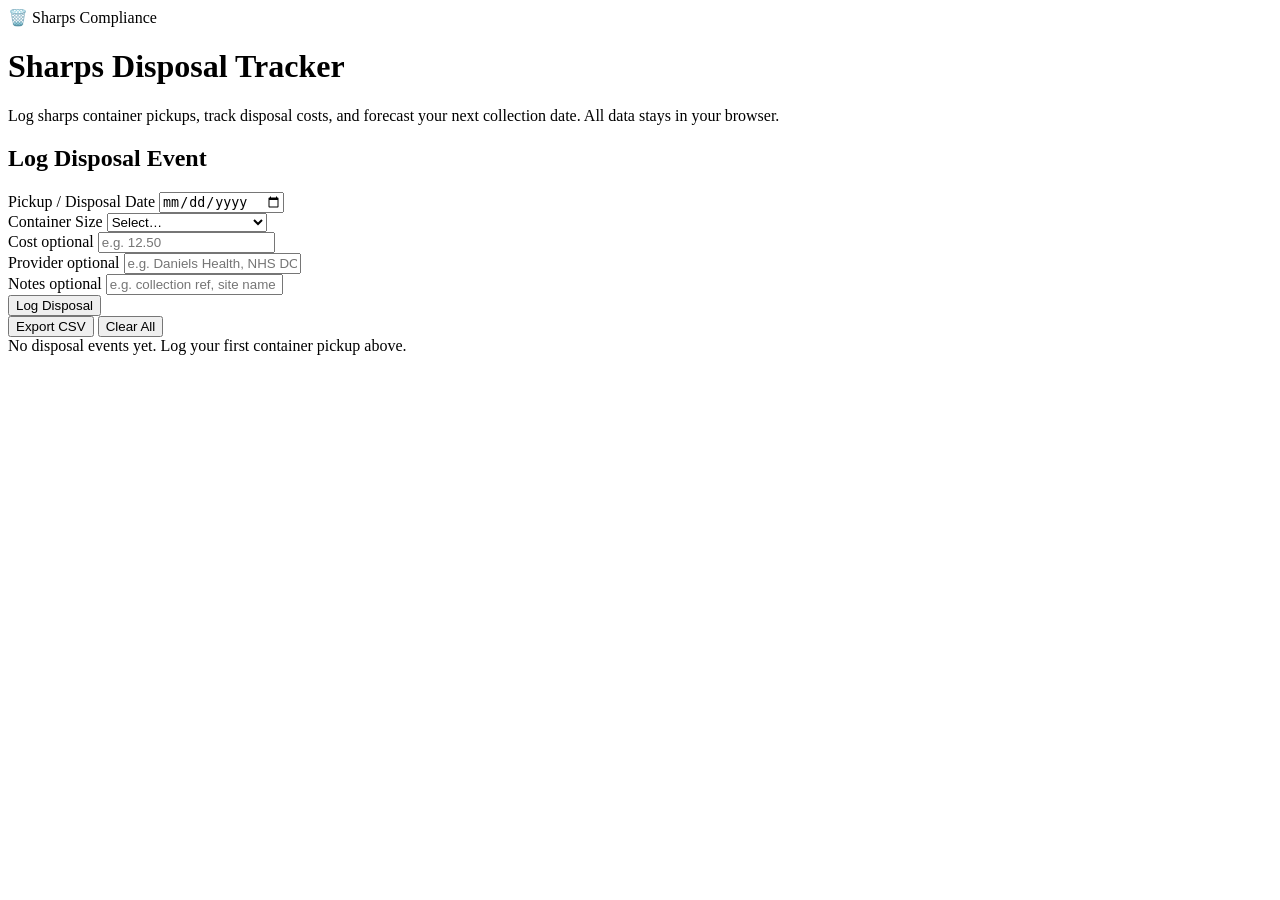
==== index.html @ cb8a5f5b "Publish sharps-disposal-tracker standalone widget (static build + docs)" ====
<!DOCTYPE html>
<html lang="en">
<head>
  <meta name="robots" content="noindex, nofollow">
  <script>
    if (window.self !== window.top) {
      document.documentElement.setAttribute('data-theme', 'dark');
      window.addEventListener('message', function(e) {
        if (e.data && e.data.type === 'poli-theme') {
          document.documentElement.setAttribute('data-theme', e.data.light ? 'light' : 'dark');
        }
      });
    }
  </script>
  <meta charset="UTF-8">
  <meta name="viewport" content="width=device-width, initial-scale=1.0">
  <meta name="description" content="Track sharps container fill and disposal events for your tattoo or piercing studio. Log pickup dates, costs, and forecast your next collection. LocalStorage — no account required.">
  <title>Sharps Disposal Tracker | Poli International</title>
  <link rel="stylesheet" href="/tools/sharps-disposal-tracker/css/style.css">
</head>
<body>
<div class="tool-wrapper">

  <header class="tool-header">
    <div class="tool-header__badge">🗑️ Sharps Compliance</div>
    <h1>Sharps Disposal Tracker</h1>
    <p>Log sharps container pickups, track disposal costs, and forecast your next collection date. All data stays in your browser.</p>
  </header>

  <!-- Cost summary -->
  <div id="summary-row" class="summary-row" style="display:none">
    <div class="summary-card">
      <div class="summary-label">Total Disposals</div>
      <div id="total-disposals" class="summary-value">0</div>
    </div>
    <div class="summary-card">
      <div class="summary-label">Total Cost</div>
      <div id="total-cost" class="summary-value">£0.00</div>
    </div>
    <div class="summary-card">
      <div class="summary-label">Avg. Cost / Pickup</div>
      <div id="avg-cost" class="summary-value">—</div>
    </div>
    <div class="summary-card">
      <div class="summary-label">Next Forecast</div>
      <div id="next-forecast" class="summary-value">—</div>
    </div>
  </div>

  <div class="add-card">
    <h2 class="add-title">Log Disposal Event</h2>
    <div class="form-grid">
      <div class="form-field">
        <label for="disposal-date">Pickup / Disposal Date</label>
        <input type="date" id="disposal-date" class="input-field">
      </div>
      <div class="form-field">
        <label for="container-size">Container Size</label>
        <select id="container-size" class="input-field">
          <option value="">Select…</option>
          <option value="0.7 L">0.7 L (small / chairside)</option>
          <option value="1 L">1 L</option>
          <option value="2 L">2 L</option>
          <option value="5 L">5 L</option>
          <option value="8 L">8 L</option>
          <option value="Multiple containers">Multiple containers</option>
        </select>
      </div>
      <div class="form-field">
        <label for="disposal-cost">Cost <span class="opt-label">optional</span></label>
        <input type="number" id="disposal-cost" class="input-field" placeholder="e.g. 12.50" min="0" step="0.01">
      </div>
      <div class="form-field">
        <label for="provider">Provider <span class="opt-label">optional</span></label>
        <input type="text" id="provider" class="input-field" placeholder="e.g. Daniels Health, NHS DOOP">
      </div>
      <div class="form-field form-field--wide">
        <label for="disposal-notes">Notes <span class="opt-label">optional</span></label>
        <input type="text" id="disposal-notes" class="input-field" placeholder="e.g. collection ref, site name">
      </div>
    </div>
    <button id="add-btn" class="add-btn">Log Disposal</button>
  </div>

  <div class="log-controls">
    <div id="log-count" class="log-count"></div>
    <div class="log-actions">
      <button id="export-btn" class="ctrl-btn">Export CSV</button>
      <button id="clear-btn" class="ctrl-btn ctrl-btn--danger">Clear All</button>
    </div>
  </div>

  <div id="records-wrap">
    <div id="empty-state" class="empty-state">No disposal events yet. Log your first container pickup above.</div>
    <table id="records-table" class="log-table" style="display:none">
      <thead>
        <tr>
          <th>Date</th>
          <th>Container</th>
          <th>Cost</th>
          <th>Provider</th>
          <th>Notes</th>
          <th></th>
        </tr>
      </thead>
      <tbody id="records-body"></tbody>
    </table>
  </div>

</div>
<script src="/tools/sharps-disposal-tracker/js/app.js"></script>
</body>
</html>
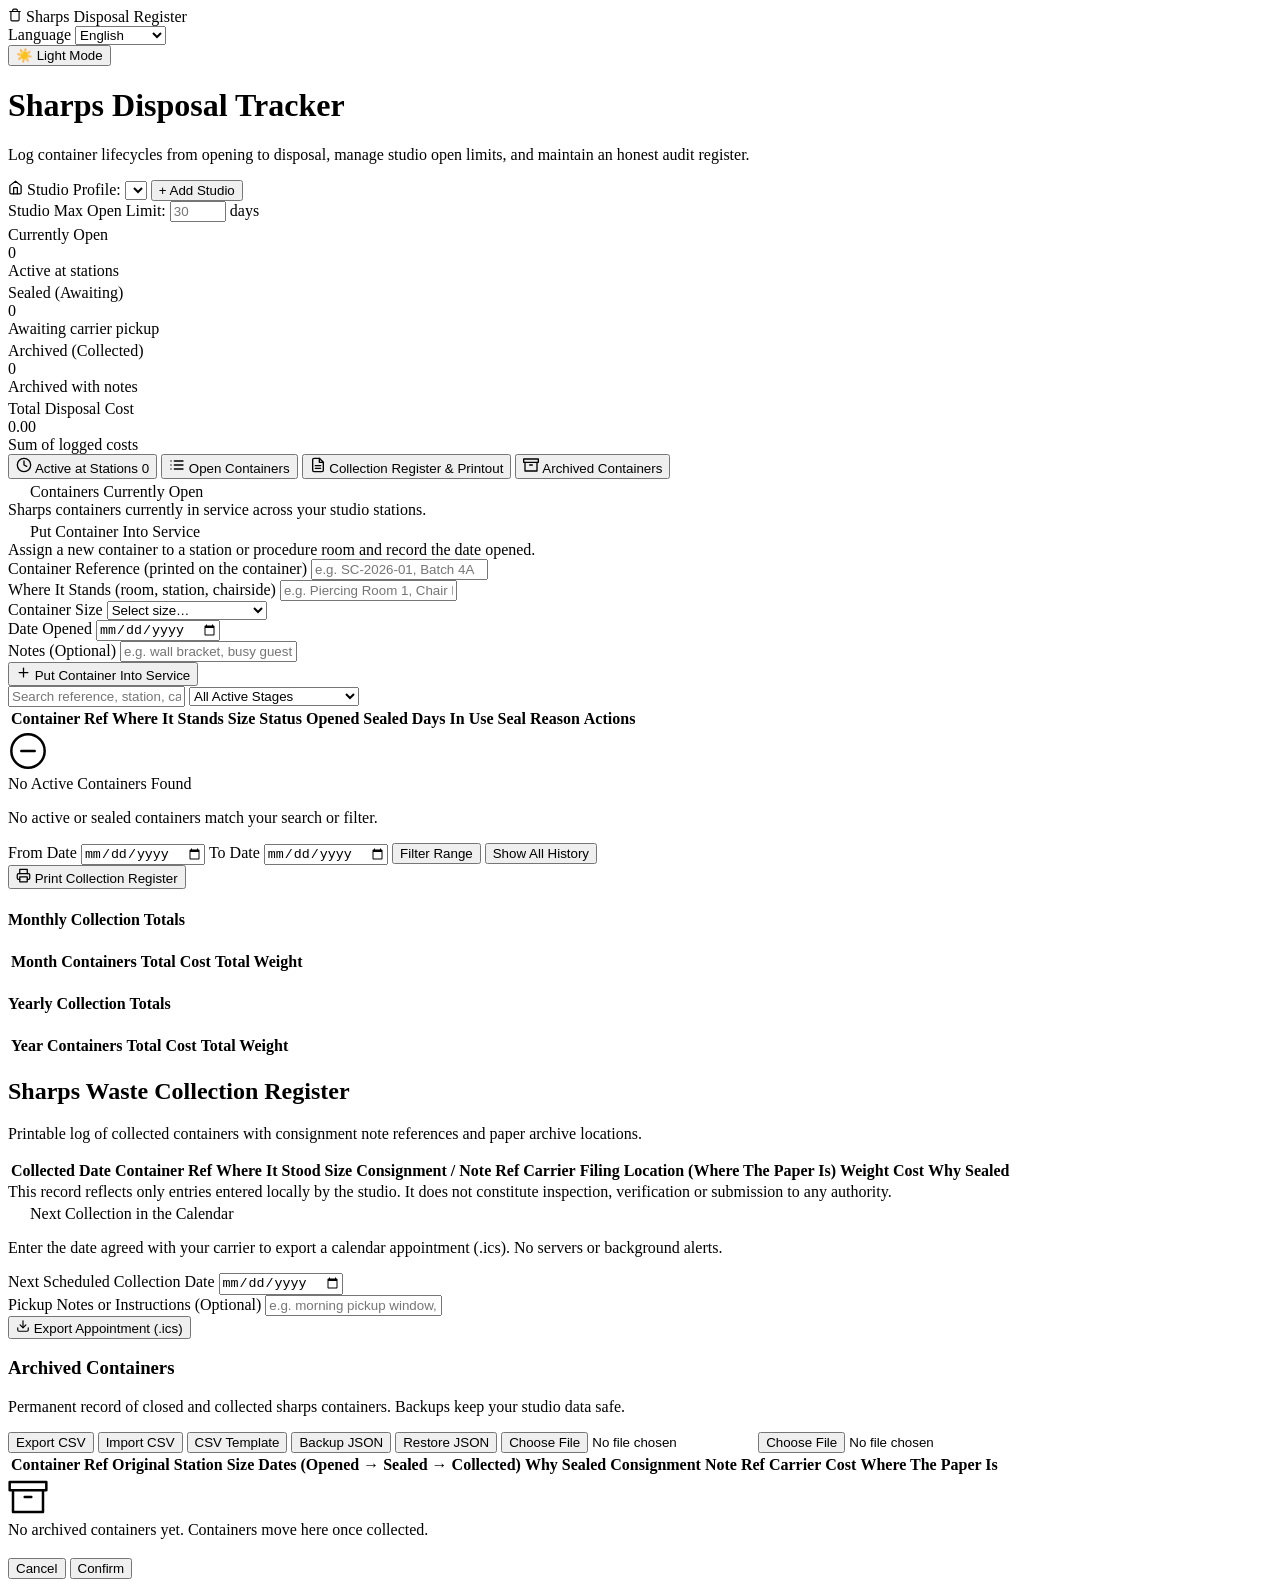
==== commit dedde030: "sync index.html from the live site The website copy of this tool moved on and the repo did not, so a" ====
--- a/index.html
+++ b/index.html
@@ -1,113 +1,563 @@
 <!DOCTYPE html>
-<html lang="en">
+<html lang="en" data-theme="dark">
 <head>
   <meta name="robots" content="noindex, nofollow">
+  <meta charset="UTF-8" />
+  <meta name="viewport" content="width=device-width, initial-scale=1.0" />
+  <title>Sharps Disposal Tracker</title>
+  <meta name="description" content="Log sharps container lifecycles from opening to disposal with references, locations, open limits, sealing reasons, consignment notes, and printable registers." />
+  <meta property="og:title" content="Sharps Disposal Tracker" />
+  <meta property="og:description" content="Log sharps container lifecycles from opening to disposal with references, locations, open limits, sealing reasons, consignment notes, and printable registers." />
+  <meta property="og:type" content="website" />
+  <meta name="twitter:card" content="summary_large_image" />
+  <link rel="stylesheet" href="/tools/sharps-disposal-tracker/css/style.css" />
+  
+  <!-- Synchronously load dictionary before rendering -->
+  <script src="/tools/sharps-disposal-tracker/js/i18n.js"></script>
+
   <script>
-    if (window.self !== window.top) {
-      document.documentElement.setAttribute('data-theme', 'dark');
+    // Theme handshake & initialization
+    (function() {
+      var framed = window.self !== window.top;
+      // Inside the site frame the host owns the theme and posts it on load, so
+      // stay dark until it does rather than flashing the OS preference. Storage
+      // throws in private mode; that must not take the listener down with it.
+      if (framed) {
+        document.documentElement.setAttribute('data-theme', 'dark');
+      } else {
+        try {
+          var savedTheme = localStorage.getItem('poli-theme-preference');
+          if (savedTheme) {
+            document.documentElement.setAttribute('data-theme', savedTheme);
+          } else if (window.matchMedia && window.matchMedia('(prefers-color-scheme: light)').matches) {
+            document.documentElement.setAttribute('data-theme', 'light');
+          }
+        } catch (e) {}
+      }
       window.addEventListener('message', function(e) {
         if (e.data && e.data.type === 'poli-theme') {
-          document.documentElement.setAttribute('data-theme', e.data.light ? 'light' : 'dark');
+          var theme = e.data.light ? 'light' : 'dark';
+          document.documentElement.setAttribute('data-theme', theme);
+          try { localStorage.setItem('poli-theme-preference', theme); } catch (err) {}
         }
       });
-    }
+    })();
   </script>
-  <meta charset="UTF-8">
-  <meta name="viewport" content="width=device-width, initial-scale=1.0">
-  <meta name="description" content="Track sharps container fill and disposal events for your tattoo or piercing studio. Log pickup dates, costs, and forecast your next collection. LocalStorage — no account required.">
-  <title>Sharps Disposal Tracker | Poli International</title>
-  <link rel="stylesheet" href="/tools/sharps-disposal-tracker/css/style.css">
+<script type='application/ld+json'>
+{
+  "@context": "https://schema.org",
+  "@type": "WebApplication",
+  "name": "Sharps Disposal Compliance Tracker",
+  "url": "https://poliinternational.com/tools/sharps-disposal-tracker/",
+  "description": "Log every sharps container disposal with date, size, cost, and provider. Track frequency, forecast next pickup, and keep a compliance record.",
+  "applicationCategory": "UtilityApplication",
+  "operatingSystem": "Any",
+  "browserRequirements": "Requires JavaScript. Requires HTML5.",
+  "offers": {
+    "@type": "Offer",
+    "price": "0",
+    "priceCurrency": "USD"
+  },
+  "author": {
+    "@type": "Organization",
+    "name": "Poli International",
+    "url": "https://poliinternational.com"
+  },
+  "creator": {
+    "@type": "Organization",
+    "name": "Poli International",
+    "url": "https://poliinternational.com"
+  },
+  "maintainer": {
+    "@type": "Organization",
+    "name": "Poli International",
+    "url": "https://poliinternational.com"
+  },
+  "dateModified": "2026-09-18",
+  "license": "https://opensource.org/licenses/MIT",
+  "isAccessibleForFree": true
+}
+</script>
+  <link rel="stylesheet" href="/tools/shared/print.css" media="print">
+  <link rel="stylesheet" href="/tools/shared/a11y.css">
 </head>
 <body>
 <div class="tool-wrapper">
 
+  <!-- Header -->
   <header class="tool-header">
-    <div class="tool-header__badge">🗑️ Sharps Compliance</div>
-    <h1>Sharps Disposal Tracker</h1>
-    <p>Log sharps container pickups, track disposal costs, and forecast your next collection date. All data stays in your browser.</p>
+    <div class="tool-header__top">
+      <div class="tool-header__badge" id="app-badge">
+        <svg width="14" height="14" viewBox="0 0 24 24" fill="none" stroke="currentColor" stroke-width="2" stroke-linecap="round" stroke-linejoin="round">
+          <path d="M3 6h18"></path>
+          <path d="M19 6v14c0 1-1 2-2 2H7c-1 0-2-1-2-2V6"></path>
+          <path d="M8 6V4c0-1 1-2 2-2h4c1 0 2 1 2 2v2"></path>
+        </svg>
+        <span data-i18n="app.badge">Sharps Disposal Register</span>
+      </div>
+
+      <!-- Language selector dropdown -->
+      <div class="lang-select-wrap">
+        <label for="lang-selector" class="sr-only" data-i18n="app.lang_selector_label">Language</label>
+        <select id="lang-selector" class="lang-select" aria-label="Language" data-i18n-aria-label="app.lang_selector_label">
+          <option value="en">English</option>
+          <option value="fr">Français</option>
+          <option value="it">Italiano</option>
+          <option value="de">Deutsch</option>
+          <option value="es">Español</option>
+          <option value="nl">Nederlands</option>
+          <option value="pt">Português</option>
+        </select>
+      </div>
+
+      <button id="theme-toggle-btn" class="btn btn-secondary btn-sm" title="Toggle theme" data-i18n-title="app.title_theme_toggle">
+        <span id="theme-icon">☀️</span> <span id="theme-text" data-i18n="app.theme_light">Light Mode</span>
+      </button>
+    </div>
+    <h1 data-i18n="app.title">Sharps Disposal Tracker</h1>
+    <p data-i18n="app.subtitle">Log container lifecycles from opening to disposal, manage studio open limits, and maintain an honest audit register.</p>
   </header>
 
-  <!-- Cost summary -->
-  <div id="summary-row" class="summary-row" style="display:none">
+  <!-- Studio Switcher & Open-Too-Long Limit Bar (Improvements B & G) -->
+  <div class="studio-bar" id="studio-bar">
+    <div class="studio-bar__left">
+      <span class="studio-bar__label">
+        <svg width="15" height="15" viewBox="0 0 24 24" fill="none" stroke="currentColor" stroke-width="2" stroke-linecap="round" stroke-linejoin="round">
+          <path d="M3 9l9-7 9 7v11a2 2 0 0 1-2 2H5a2 2 0 0 1-2-2z"></path>
+          <polyline points="9 22 9 12 15 12 15 22"></polyline>
+        </svg>
+        <span data-i18n="app.studio_label">Studio Profile</span>:
+      </span>
+      <select id="studio-selector" class="studio-bar__select" aria-label="Studio Location" data-i18n-aria-label="app.studio_label">
+        <!-- Rendered by app.js -->
+      </select>
+      <button id="btn-add-studio" class="btn btn-secondary btn-sm" data-i18n="app.add_studio_btn">+ Add Studio</button>
+    </div>
+
+    <div class="studio-bar__right">
+      <div class="studio-limit-wrap">
+        <label for="input-studio-limit" data-i18n="app.studio_limit_label">Studio Max Open Limit:</label>
+        <input type="number" id="input-studio-limit" class="studio-limit-input" min="1" max="365" placeholder="30" data-i18n-placeholder="app.studio_limit_placeholder" />
+        <span class="studio-limit-unit" data-i18n="app.studio_limit_days">days</span>
+      </div>
+    </div>
+  </div>
+
+  <!-- High-Level Metrics Summary -->
+  <div class="summary-row" id="metrics-summary">
     <div class="summary-card">
-      <div class="summary-label">Total Disposals</div>
-      <div id="total-disposals" class="summary-value">0</div>
+      <div class="summary-card-header">
+        <span class="summary-label" data-i18n="summary.in_use">Currently Open</span>
+        <svg width="18" height="18" viewBox="0 0 24 24" fill="none" stroke="var(--info)" stroke-width="2" stroke-linecap="round" stroke-linejoin="round">
+          <circle cx="12" cy="12" r="10"></circle>
+          <path d="M12 6v6l4 2"></path>
+        </svg>
+      </div>
+      <div class="summary-value" id="count-open">0</div>
+      <div class="summary-sub" data-i18n="summary.active_at_stations">Active at stations</div>
     </div>
     <div class="summary-card">
-      <div class="summary-label">Total Cost</div>
-      <div id="total-cost" class="summary-value">£0.00</div>
+      <div class="summary-card-header">
+        <span class="summary-label" data-i18n="summary.sealed">Sealed (Awaiting)</span>
+        <svg width="18" height="18" viewBox="0 0 24 24" fill="none" stroke="var(--warning)" stroke-width="2" stroke-linecap="round" stroke-linejoin="round">
+          <rect x="3" y="11" width="18" height="11" rx="2" ry="2"></rect>
+          <path d="M7 11V7a5 5 0 0 1 10 0v4"></path>
+        </svg>
+      </div>
+      <div class="summary-value" id="count-sealed">0</div>
+      <div class="summary-sub" data-i18n="summary.awaiting_pickup">Awaiting carrier pickup</div>
     </div>
     <div class="summary-card">
-      <div class="summary-label">Avg. Cost / Pickup</div>
-      <div id="avg-cost" class="summary-value">—</div>
+      <div class="summary-card-header">
+        <span class="summary-label" data-i18n="summary.collected">Archived (Collected)</span>
+        <svg width="18" height="18" viewBox="0 0 24 24" fill="none" stroke="var(--success)" stroke-width="2" stroke-linecap="round" stroke-linejoin="round">
+          <path d="M22 11.08V12a10 10 0 1 1-5.93-9.14"></path>
+          <polyline points="22 4 12 14.01 9 11.01"></polyline>
+        </svg>
+      </div>
+      <div class="summary-value" id="count-collected">0</div>
+      <div class="summary-sub" data-i18n="summary.archived_with_notes">Archived with notes</div>
     </div>
     <div class="summary-card">
-      <div class="summary-label">Next Forecast</div>
-      <div id="next-forecast" class="summary-value">—</div>
+      <div class="summary-card-header">
+        <span class="summary-label" data-i18n="summary.total_cost">Total Disposal Cost</span>
+        <svg width="18" height="18" viewBox="0 0 24 24" fill="none" stroke="var(--text-muted)" stroke-width="2" stroke-linecap="round" stroke-linejoin="round">
+          <line x1="12" y1="1" x2="12" y2="23"></line>
+          <path d="M17 5H9.5a3.5 3.5 0 0 0 0 7h5a3.5 3.5 0 0 1 0 7H6"></path>
+        </svg>
+      </div>
+      <div class="summary-value" id="total-cost-val">0.00</div>
+      <div class="summary-sub" id="avg-cost-sub" data-i18n="summary.across_collections">Sum of logged costs</div>
     </div>
   </div>
 
-  <div class="add-card">
-    <h2 class="add-title">Log Disposal Event</h2>
-    <div class="form-grid">
-      <div class="form-field">
-        <label for="disposal-date">Pickup / Disposal Date</label>
-        <input type="date" id="disposal-date" class="input-field">
-      </div>
-      <div class="form-field">
-        <label for="container-size">Container Size</label>
-        <select id="container-size" class="input-field">
-          <option value="">Select…</option>
-          <option value="0.7 L">0.7 L (small / chairside)</option>
-          <option value="1 L">1 L</option>
-          <option value="2 L">2 L</option>
-          <option value="5 L">5 L</option>
-          <option value="8 L">8 L</option>
-          <option value="Multiple containers">Multiple containers</option>
+  <!-- Tab Navigation -->
+  <nav class="tab-nav" role="tablist" aria-label="Sharps records">
+    <button class="tab-btn active" data-tab="tab-open" id="nav-btn-open" role="tab" aria-controls="tab-open" aria-selected="true">
+      <svg width="16" height="16" viewBox="0 0 24 24" fill="none" stroke="currentColor" stroke-width="2" stroke-linecap="round" stroke-linejoin="round">
+        <circle cx="12" cy="12" r="10"></circle>
+        <polyline points="12 6 12 12 16 14"></polyline>
+      </svg>
+      <span data-i18n="nav.open_containers">Active at Stations</span>
+      <span class="tab-badge" id="badge-open-count">0</span>
+    </button>
+    <button class="tab-btn" data-tab="tab-all" id="nav-btn-all" role="tab" aria-controls="tab-all" aria-selected="false">
+      <svg width="16" height="16" viewBox="0 0 24 24" fill="none" stroke="currentColor" stroke-width="2" stroke-linecap="round" stroke-linejoin="round">
+        <line x1="8" y1="6" x2="21" y2="6"></line>
+        <line x1="8" y1="12" x2="21" y2="12"></line>
+        <line x1="8" y1="18" x2="21" y2="18"></line>
+        <line x1="3" y1="6" x2="3.01" y2="6"></line>
+        <line x1="3" y1="12" x2="3.01" y2="12"></line>
+        <line x1="3" y1="18" x2="3.01" y2="18"></line>
+      </svg>
+      <span data-i18n="nav.all_records">Open Containers</span>
+    </button>
+    <button class="tab-btn" data-tab="tab-register" id="nav-btn-register" role="tab" aria-controls="tab-register" aria-selected="false">
+      <svg width="16" height="16" viewBox="0 0 24 24" fill="none" stroke="currentColor" stroke-width="2" stroke-linecap="round" stroke-linejoin="round">
+        <path d="M14 2H6a2 2 0 0 0-2 2v16a2 2 0 0 0 2 2h12a2 2 0 0 0 2-2V8z"></path>
+        <polyline points="14 2 14 8 20 8"></polyline>
+        <line x1="16" y1="13" x2="8" y2="13"></line>
+        <line x1="16" y1="17" x2="8" y2="17"></line>
+      </svg>
+      <span data-i18n="nav.collection_register">Collection Register &amp; Printout</span>
+    </button>
+    <button class="tab-btn" data-tab="tab-archive" id="nav-btn-archive" role="tab" aria-controls="tab-archive" aria-selected="false">
+      <svg width="16" height="16" viewBox="0 0 24 24" fill="none" stroke="currentColor" stroke-width="2" stroke-linecap="round" stroke-linejoin="round">
+        <polyline points="21 8 21 21 3 21 3 8"></polyline>
+        <rect x="1" y="3" width="22" height="5"></rect>
+        <line x1="10" y1="12" x2="14" y2="12"></line>
+      </svg>
+      <span data-i18n="nav.archive">Archived Containers</span>
+    </button>
+  </nav>
+
+  <!-- TAB 1: WHAT IS OPEN RIGHT NOW (Active at Stations) -->
+  <section id="tab-open" class="tab-content active" role="tabpanel" aria-labelledby="nav-btn-open" tabindex="0">
+    <!-- Active Bins Grid -->
+    <div class="card">
+      <div class="card-title">
+        <svg width="18" height="18" viewBox="0 0 24 24" fill="none" stroke="var(--primary)" stroke-width="2" stroke-linecap="round" stroke-linejoin="round">
+          <rect x="2" y="7" width="20" height="14" rx="2" ry="2"></rect>
+          <path d="M16 21V5a2 2 0 0 0-2-2h-4a2 2 0 0 0-2 2v16"></path>
+        </svg>
+        <span data-i18n="open_now.title">Containers Currently Open</span>
+      </div>
+      <div class="card-desc" data-i18n="open_now.subtitle">Sharps containers currently in service across your studio stations.</div>
+      
+      <div id="open-containers-grid" class="open-grid">
+        <!-- Rendered by app.js -->
+      </div>
+    </div>
+
+    <!-- Put Container Into Service Form (Improvements A & B) -->
+    <div class="card">
+      <div class="card-title">
+        <svg width="18" height="18" viewBox="0 0 24 24" fill="none" stroke="var(--success)" stroke-width="2" stroke-linecap="round" stroke-linejoin="round">
+          <circle cx="12" cy="12" r="10"></circle>
+          <line x1="12" y1="8" x2="12" y2="16"></line>
+          <line x1="8" y1="12" x2="16" y2="12"></line>
+        </svg>
+        <span data-i18n="form.add_title">Put Container Into Service</span>
+      </div>
+      <div class="card-desc" data-i18n="form.assign_desc">Assign a new container to a station or procedure room and record the date opened.</div>
+
+      <div class="form-grid">
+        <!-- Improvement A: Container Reference typed by user -->
+        <div class="form-field">
+          <label for="input-container-ref" data-i18n="form.container_ref_label">Container Reference (printed on the container)</label>
+          <input type="text" id="input-container-ref" class="input-field" placeholder="e.g. SC-2026-01, Batch 4A" data-i18n-placeholder="form.placeholder_container_ref" required />
+        </div>
+        <!-- Improvement A: Station / Room typed by user -->
+        <div class="form-field">
+          <label for="input-station" data-i18n="form.station_label">Where It Stands (room, station, chairside)</label>
+          <input type="text" id="input-station" class="input-field" placeholder="e.g. Piercing Room 1, Chair B" data-i18n-placeholder="form.placeholder_station" required />
+        </div>
+        <div class="form-field">
+          <label for="input-size" data-i18n="form.container_size">Container Size</label>
+          <select id="input-size" class="input-field" required>
+            <option value="" data-i18n="form.select_placeholder">Select size…</option>
+            <option value="0.7 L" data-i18n="form.size_0_7">0.7 L (chairside / small)</option>
+            <option value="1.0 L" data-i18n="form.size_1_0">1.0 L (standard)</option>
+            <option value="2.0 L" data-i18n="form.size_2_0">2.0 L (bench)</option>
+            <option value="3.0 L" data-i18n="form.size_3_0">3.0 L (room)</option>
+            <option value="5.0 L" data-i18n="form.size_5_0">5.0 L (medium)</option>
+            <option value="7.0 L" data-i18n="form.size_7_0">7.0 L (large)</option>
+            <option value="8.0 L" data-i18n="form.size_8_0">8.0 L (workshop)</option>
+            <option value="11.0 L" data-i18n="form.size_11_0">11.0 L (high volume)</option>
+            <option value="Other" data-i18n="form.size_other">Other / Custom size</option>
+          </select>
+        </div>
+        <div class="form-field">
+          <label for="input-date-opened" data-i18n="form.date_opened">Date Opened</label>
+          <input type="date" id="input-date-opened" class="input-field" required />
+        </div>
+        <div class="form-field">
+          <label for="input-notes"><span data-i18n="form.notes_label">Notes</span> <span class="opt-label" data-i18n="form.optional">(Optional)</span></label>
+          <input type="text" id="input-notes" class="input-field" placeholder="e.g. wall bracket, busy guest spot week" data-i18n-placeholder="form.placeholder_notes" />
+        </div>
+      </div>
+      <div id="form-error" class="form-error"></div>
+      <button type="button" id="btn-add-container" class="btn btn-primary">
+        <svg width="15" height="15" viewBox="0 0 24 24" fill="none" stroke="currentColor" stroke-width="2" stroke-linecap="round" stroke-linejoin="round">
+          <line x1="12" y1="5" x2="12" y2="19"></line>
+          <line x1="5" y1="12" x2="19" y2="12"></line>
+        </svg>
+        <span data-i18n="form.btn_submit">Put Container Into Service</span>
+      </button>
+    </div>
+  </section>
+
+  <!-- TAB 2: ALL ACTIVE & OPEN CONTAINERS -->
+  <section id="tab-all" class="tab-content" role="tabpanel" aria-labelledby="nav-btn-all" tabindex="0">
+    <div class="log-controls">
+      <div class="log-filters">
+        <input type="text" id="search-input" class="input-field search-input" placeholder="Search reference, station, carrier, note…" data-i18n-placeholder="all.search_placeholder" />
+        <select id="filter-status" class="input-field status-filter-select">
+          <option value="ALL" data-i18n="all.status_all">All Active Stages</option>
+          <option value="in_use" data-i18n="all.status_in_use">Open / In Use</option>
+          <option value="sealed" data-i18n="all.status_sealed">Sealed (Awaiting Pickup)</option>
         </select>
       </div>
-      <div class="form-field">
-        <label for="disposal-cost">Cost <span class="opt-label">optional</span></label>
-        <input type="number" id="disposal-cost" class="input-field" placeholder="e.g. 12.50" min="0" step="0.01">
-      </div>
-      <div class="form-field">
-        <label for="provider">Provider <span class="opt-label">optional</span></label>
-        <input type="text" id="provider" class="input-field" placeholder="e.g. Daniels Health, NHS DOOP">
-      </div>
-      <div class="form-field form-field--wide">
-        <label for="disposal-notes">Notes <span class="opt-label">optional</span></label>
-        <input type="text" id="disposal-notes" class="input-field" placeholder="e.g. collection ref, site name">
-      </div>
-    </div>
-    <button id="add-btn" class="add-btn">Log Disposal</button>
+    </div>
+
+    <div class="table-container">
+      <table class="log-table" id="lifecycle-table">
+        <thead>
+          <tr>
+            <th data-i18n="all.th_id">Container Ref</th>
+            <th data-i18n="all.th_station">Where It Stands</th>
+            <th data-i18n="all.th_size">Size</th>
+            <th data-i18n="all.th_status">Status</th>
+            <th data-i18n="all.th_opened">Opened</th>
+            <th data-i18n="all.th_sealed">Sealed</th>
+            <th data-i18n="all.th_days">Days In Use</th>
+            <th data-i18n="all.th_seal_reason">Seal Reason</th>
+            <th data-i18n="all.th_actions">Actions</th>
+          </tr>
+        </thead>
+        <tbody id="lifecycle-body">
+          <!-- Rendered by app.js -->
+        </tbody>
+      </table>
+    </div>
+
+    <div id="table-empty-state" class="empty-state is-hidden">
+      <svg width="40" height="40" viewBox="0 0 24 24" fill="none" stroke="currentColor" stroke-width="1.5" stroke-linecap="round" stroke-linejoin="round">
+        <circle cx="12" cy="12" r="10"></circle>
+        <line x1="8" y1="12" x2="16" y2="12"></line>
+      </svg>
+      <div data-i18n="all.empty_title">No Active Containers Found</div>
+      <p data-i18n="all.empty_desc">No active or sealed containers match your search or filter.</p>
+    </div>
+  </section>
+
+  <!-- TAB 3: THE COLLECTION REGISTER (Improvements D, E, F) -->
+  <section id="tab-register" class="tab-content" role="tabpanel" aria-labelledby="nav-btn-register" tabindex="0">
+    <div class="print-controls">
+      <div class="print-date-range">
+        <label for="register-date-from" class="print-date-label" data-i18n="register.filter_from">From Date</label>
+        <input type="date" id="register-date-from" class="input-field print-date-input" />
+        <label for="register-date-to" class="print-date-label" data-i18n="register.filter_to">To Date</label>
+        <input type="date" id="register-date-to" class="input-field print-date-input" />
+        <button id="btn-filter-register" class="btn btn-secondary btn-sm" data-i18n="register.filter_apply">Filter Range</button>
+        <button id="btn-filter-all-register" class="btn btn-secondary btn-sm" data-i18n="register.filter_all">Show All History</button>
+      </div>
+      <div class="print-actions-group">
+        <button id="btn-trigger-print" class="btn btn-primary">
+          <svg width="15" height="15" viewBox="0 0 24 24" fill="none" stroke="currentColor" stroke-width="2" stroke-linecap="round" stroke-linejoin="round">
+            <polyline points="6 9 6 2 18 2 18 9"></polyline>
+            <path d="M6 18H4a2 2 0 0 1-2-2v-5a2 2 0 0 1 2-2h16a2 2 0 0 1 2 2v5a2 2 0 0 1-2 2h-2"></path>
+            <rect x="6" y="14" width="12" height="8"></rect>
+          </svg>
+          <span data-i18n="register.print_btn">Print Collection Register</span>
+        </button>
+      </div>
+    </div>
+
+    <!-- Monthly and Yearly Totals (Improvement D) -->
+    <div class="totals-section">
+      <div class="totals-card">
+        <h4 data-i18n="register.monthly_totals_title">Monthly Collection Totals</h4>
+        <div class="table-container">
+          <table class="totals-table" id="monthly-totals-table">
+            <thead>
+              <tr>
+                <th data-i18n="register.th_month">Month</th>
+                <th data-i18n="register.th_containers">Containers</th>
+                <th data-i18n="register.th_cost">Total Cost</th>
+                <th data-i18n="register.th_weight">Total Weight</th>
+              </tr>
+            </thead>
+            <tbody id="monthly-totals-body">
+              <!-- Rendered by app.js -->
+            </tbody>
+          </table>
+        </div>
+      </div>
+
+      <div class="totals-card">
+        <h4 data-i18n="register.yearly_totals_title">Yearly Collection Totals</h4>
+        <div class="table-container">
+          <table class="totals-table" id="yearly-totals-table">
+            <thead>
+              <tr>
+                <th data-i18n="register.th_year">Year</th>
+                <th data-i18n="register.th_containers">Containers</th>
+                <th data-i18n="register.th_cost">Total Cost</th>
+                <th data-i18n="register.th_weight">Total Weight</th>
+              </tr>
+            </thead>
+            <tbody id="yearly-totals-body">
+              <!-- Rendered by app.js -->
+            </tbody>
+          </table>
+        </div>
+      </div>
+    </div>
+
+    <!-- Printable Paper Sheet -->
+    <div class="print-paper" id="collection-register-paper">
+      <div class="print-header">
+        <h2 data-i18n="register.title">Sharps Waste Collection Register</h2>
+        <p data-i18n="register.subtitle">Printable log of collected containers with consignment note references and paper archive locations.</p>
+      </div>
+
+      <div class="print-meta-grid">
+        <div id="print-meta-studio"></div>
+        <div id="print-meta-date"></div>
+        <div id="print-meta-range"></div>
+      </div>
+
+      <div class="print-summary-box" id="register-summary-box">
+        <!-- Rendered by app.js -->
+      </div>
+
+      <div class="table-container print-table-container">
+        <table class="print-table">
+          <thead>
+            <tr>
+              <th data-i18n="register.th_collected_date">Collected Date</th>
+              <th data-i18n="all.th_id">Container Ref</th>
+              <th data-i18n="all.th_station">Where It Stood</th>
+              <th data-i18n="all.th_size">Size</th>
+              <th data-i18n="register.th_consignment">Consignment / Note Ref</th>
+              <th data-i18n="register.th_carrier">Carrier</th>
+              <th data-i18n="register.th_filing_ref">Filing Location (Where The Paper Is)</th>
+              <th data-i18n="register.th_weight">Weight</th>
+              <th data-i18n="register.th_cost">Cost</th>
+              <th data-i18n="all.th_seal_reason">Why Sealed</th>
+            </tr>
+          </thead>
+          <tbody id="register-table-body">
+            <!-- Rendered by app.js -->
+          </tbody>
+        </table>
+      </div>
+
+      <div class="print-disclaimer" data-i18n="register.print_disclaimer">
+        This record reflects only entries entered locally by the studio. It does not constitute inspection, verification or submission to any authority.
+      </div>
+    </div>
+
+    <!-- Next Collection in the Calendar (Improvement F) -->
+    <div class="calendar-card" id="calendar-card">
+      <div class="card-title">
+        <svg width="18" height="18" viewBox="0 0 24 24" fill="none" stroke="var(--primary)" stroke-width="2" stroke-linecap="round" stroke-linejoin="round">
+          <rect x="3" y="4" width="18" height="18" rx="2" ry="2"></rect>
+          <line x1="16" y1="2" x2="16" y2="6"></line>
+          <line x1="8" y1="2" x2="8" y2="6"></line>
+          <line x1="3" y1="10" x2="21" y2="10"></line>
+        </svg>
+        <span data-i18n="calendar.title">Next Collection in the Calendar</span>
+      </div>
+      <p class="summary-sub" data-i18n="calendar.subtitle">Enter the date agreed with your carrier to export a calendar appointment (.ics). No servers or background alerts.</p>
+      
+      <div class="calendar-card__form">
+        <div class="form-field">
+          <label for="input-next-collection-date" data-i18n="calendar.next_date_label">Next Scheduled Collection Date</label>
+          <input type="date" id="input-next-collection-date" class="input-field" />
+        </div>
+        <div class="form-field">
+          <label for="input-next-collection-notes" data-i18n="calendar.notes_label">Pickup Notes or Instructions (Optional)</label>
+          <input type="text" id="input-next-collection-notes" class="input-field" placeholder="e.g. morning pickup window, 2 bins ready" data-i18n-placeholder="calendar.notes_placeholder" />
+        </div>
+        <button type="button" id="btn-export-ics" class="btn btn-secondary">
+          <svg width="14" height="14" viewBox="0 0 24 24" fill="none" stroke="currentColor" stroke-width="2" stroke-linecap="round" stroke-linejoin="round">
+            <path d="M21 15v4a2 2 0 0 1-2 2H5a2 2 0 0 1-2-2v-4"></path>
+            <polyline points="7 10 12 15 17 10"></polyline>
+            <line x1="12" y1="15" x2="12" y2="3"></line>
+          </svg>
+          <span data-i18n="calendar.export_ics_btn">Export Appointment (.ics)</span>
+        </button>
+      </div>
+    </div>
+  </section>
+
+  <!-- TAB 4: ARCHIVE, NOT CLEAR ALL (Improvement H) -->
+  <section id="tab-archive" class="tab-content" role="tabpanel" aria-labelledby="nav-btn-archive" tabindex="0">
+    <div class="log-controls">
+      <div>
+        <h3 class="section-title" data-i18n="archive.title">Archived Containers</h3>
+        <p class="section-subtitle" data-i18n="archive.subtitle">Permanent record of closed and collected sharps containers. Backups keep your studio data safe.</p>
+      </div>
+      <div class="log-actions">
+        <button id="btn-export-csv" class="btn btn-secondary btn-sm" data-i18n="archive.export_csv_btn">Export CSV</button>
+        <button id="btn-import-csv" class="btn btn-secondary btn-sm" data-i18n="archive.import_csv_btn">Import CSV</button>
+        <button id="btn-template-csv" class="btn btn-secondary btn-sm" data-i18n="archive.csv_template_btn">CSV Template</button>
+        <button id="btn-export-json" class="btn btn-secondary btn-sm" data-i18n="archive.export_json_btn">Backup JSON</button>
+        <button id="btn-import-json" class="btn btn-secondary btn-sm" data-i18n="archive.import_json_btn">Restore JSON</button>
+        <input type="file" id="csv-file-input" accept=".csv" class="is-hidden" />
+        <input type="file" id="json-file-input" accept=".json" class="is-hidden" />
+      </div>
+    </div>
+
+    <div class="table-container">
+      <table class="log-table" id="archive-table">
+        <thead>
+          <tr>
+            <th data-i18n="archive.th_id">Container Ref</th>
+            <th data-i18n="archive.th_location">Original Station</th>
+            <th data-i18n="archive.th_size">Size</th>
+            <th data-i18n="archive.th_dates">Dates (Opened → Sealed → Collected)</th>
+            <th data-i18n="archive.th_why_sealed">Why Sealed</th>
+            <th data-i18n="archive.th_consignment">Consignment Note Ref</th>
+            <th data-i18n="archive.th_carrier">Carrier</th>
+            <th data-i18n="archive.th_cost">Cost</th>
+            <th data-i18n="archive.th_filing">Where The Paper Is</th>
+          </tr>
+        </thead>
+        <tbody id="archive-table-body">
+          <!-- Rendered by app.js -->
+        </tbody>
+      </table>
+    </div>
+
+    <div id="archive-empty-state" class="empty-state is-hidden">
+      <svg width="40" height="40" viewBox="0 0 24 24" fill="none" stroke="currentColor" stroke-width="1.5" stroke-linecap="round" stroke-linejoin="round">
+        <polyline points="21 8 21 21 3 21 3 8"></polyline>
+        <rect x="1" y="3" width="22" height="5"></rect>
+        <line x1="10" y1="12" x2="14" y2="12"></line>
+      </svg>
+      <div data-i18n="archive.empty_archive">No archived containers yet. Containers move here once collected.</div>
+    </div>
+  </section>
+
+
+  <!-- Accessible Modals (Seal, Collect, Add Studio, Restore JSON) -->
+  <div id="modal-backdrop" class="modal-backdrop">
+    <div class="modal-box" id="modal-box">
+      <h3 id="modal-title" class="modal-title"></h3>
+      <div id="modal-content" class="modal-body"></div>
+      <div class="modal-actions" id="modal-actions">
+        <button id="modal-btn-cancel" class="btn btn-secondary" data-i18n="common.cancel">Cancel</button>
+        <button id="modal-btn-confirm" class="btn btn-primary" data-i18n="common.confirm">Confirm</button>
+      </div>
+    </div>
   </div>
 
-  <div class="log-controls">
-    <div id="log-count" class="log-count"></div>
-    <div class="log-actions">
-      <button id="export-btn" class="ctrl-btn">Export CSV</button>
-      <button id="clear-btn" class="ctrl-btn ctrl-btn--danger">Clear All</button>
-    </div>
-  </div>
-
-  <div id="records-wrap">
-    <div id="empty-state" class="empty-state">No disposal events yet. Log your first container pickup above.</div>
-    <table id="records-table" class="log-table" style="display:none">
-      <thead>
-        <tr>
-          <th>Date</th>
-          <th>Container</th>
-          <th>Cost</th>
-          <th>Provider</th>
-          <th>Notes</th>
-          <th></th>
-        </tr>
-      </thead>
-      <tbody id="records-body"></tbody>
-    </table>
-  </div>
-
 </div>
+
+<!-- Application Logic -->
 <script src="/tools/sharps-disposal-tracker/js/app.js"></script>
 </body>
 </html>
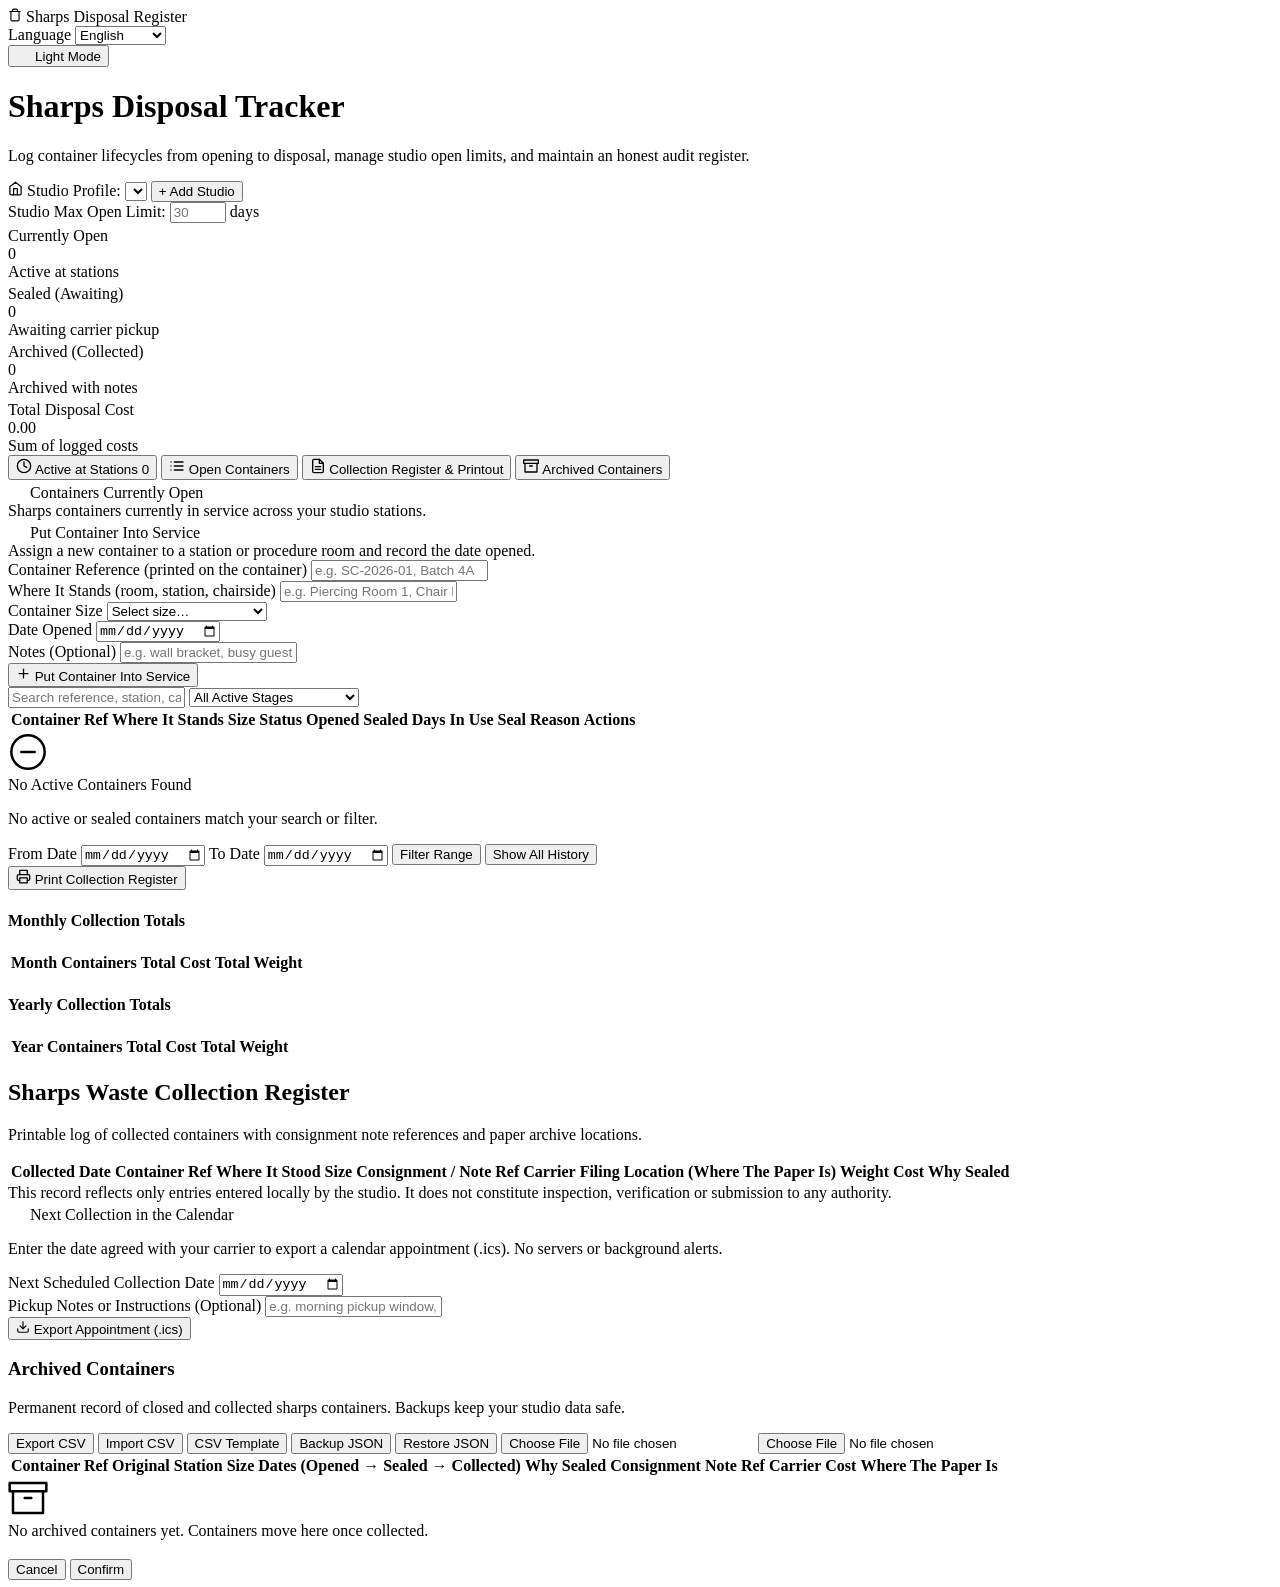
==== commit ba478d41: "sync index.html from the live site The website copy of this tool moved on and the repo did not, so a" ====
--- a/index.html
+++ b/index.html
@@ -107,11 +107,12 @@
           <option value="es">Español</option>
           <option value="nl">Nederlands</option>
           <option value="pt">Português</option>
+          <option value="th">ไทย</option>
         </select>
       </div>
 
       <button id="theme-toggle-btn" class="btn btn-secondary btn-sm" title="Toggle theme" data-i18n-title="app.title_theme_toggle">
-        <span id="theme-icon">☀️</span> <span id="theme-text" data-i18n="app.theme_light">Light Mode</span>
+        <span id="theme-icon"><svg class=ti-i width=1.15em height=1.15em aria-hidden=true style=vertical-align:-.18em;flex:none><use href=../shared/icons.svg#i-sun></use></svg></span> <span id="theme-text" data-i18n="app.theme_light">Light Mode</span>
       </button>
     </div>
     <h1 data-i18n="app.title">Sharps Disposal Tracker</h1>
@@ -559,5 +560,6 @@
 
 <!-- Application Logic -->
 <script src="/tools/sharps-disposal-tracker/js/app.js"></script>
+<script src="../shared/doc-link.js" defer></script>
 </body>
 </html>
